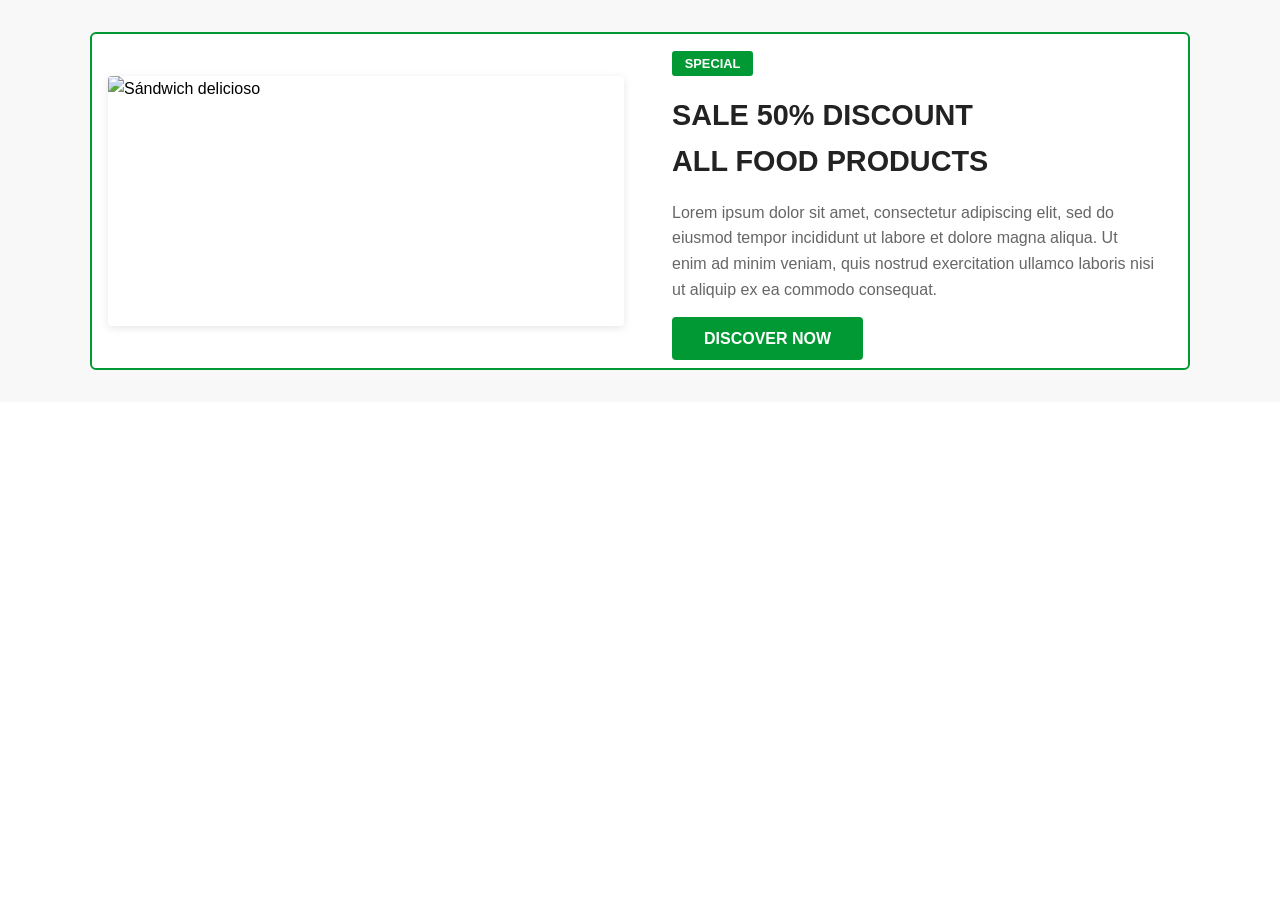
==== oferta.html @ e2a497be "Oferta especial y parte final de michelle" ====
<!DOCTYPE html>
<html lang="es">
<head>
  <meta charset="UTF-8">
  <meta name="viewport" content="width=device-width, initial-scale=1.0">
  <title>Oferta Especial</title>
  <link rel="stylesheet" href="oferta.css">
</head>
<body>

<section class="seccion-oferta">
  <div class="oferta-contenedor">
    <div class="oferta-imagen">
      <img src="https://images.pexels.com/photos/566566/pexels-photo-566566.jpeg?auto=compress&cs=tinysrgb&w=600" alt="Sándwich delicioso">
    </div>
    <div class="oferta-texto">
      <span class="etiqueta-especial">Special</span>
      <h2>SALE 50% DISCOUNT<br>ALL FOOD PRODUCTS</h2>
      <p>Lorem ipsum dolor sit amet, consectetur adipiscing elit, sed do eiusmod tempor incididunt ut labore et dolore magna aliqua. Ut enim ad minim veniam, quis nostrud exercitation ullamco laboris nisi ut aliquip ex ea commodo consequat.</p>
      <a href="#" class="boton-verde">DISCOVER NOW</a>
    </div>
  </div>
</section>

</body>
</html>
---- oferta.css ----
* {
  margin: 0;
  padding: 0;
  box-sizing: border-box;
  font-family: Arial, sans-serif;
}

body {
  background-color: #fff;
  line-height: 1.6;
}

img {
  width: 100%;
  height: 100%;
  object-fit: cover;
  display: block;
}

.seccion-oferta {
  background-color: #f8f8f8;
  padding: 2rem 1rem;
}

.oferta-contenedor {
  max-width: 1100px;
  margin: 0 auto;
  display: grid;
  grid-template-columns: 1fr;
  gap: 2rem;
  align-items: center;
  border: 2px solid #009933;
  border-radius: 6px;
  padding: 1rem;
  background: #fff;
}

.oferta-imagen img {
  border-radius: 4px;
  box-shadow: 0 2px 8px rgba(0,0,0,0.1);
  height: 250px;
}

.oferta-texto {
  text-align: left;
  padding: 0 1rem;
}

.etiqueta-especial {
  background-color: #009933;
  color: white;
  font-size: 0.8rem;
  padding: 0.3rem 0.8rem;
  border-radius: 3px;
  text-transform: uppercase;
  font-weight: bold;
}

.oferta-texto h2 {
  font-size: 1.8rem;
  margin: 1rem 0;
  color: #222;
}

.oferta-texto p {
  color: #666;
  margin-bottom: 1.5rem;
}

.boton-verde {
  background-color: #009933;
  color: white;
  padding: 0.8rem 2rem;
  text-decoration: none;
  border-radius: 4px;
  font-weight: bold;
  transition: background 0.3s;
}

.boton-verde:hover {
  background-color: #007a29;
}

@media (min-width: 768px) {
  .oferta-contenedor {
    grid-template-columns: 1fr 1fr;
  }
}
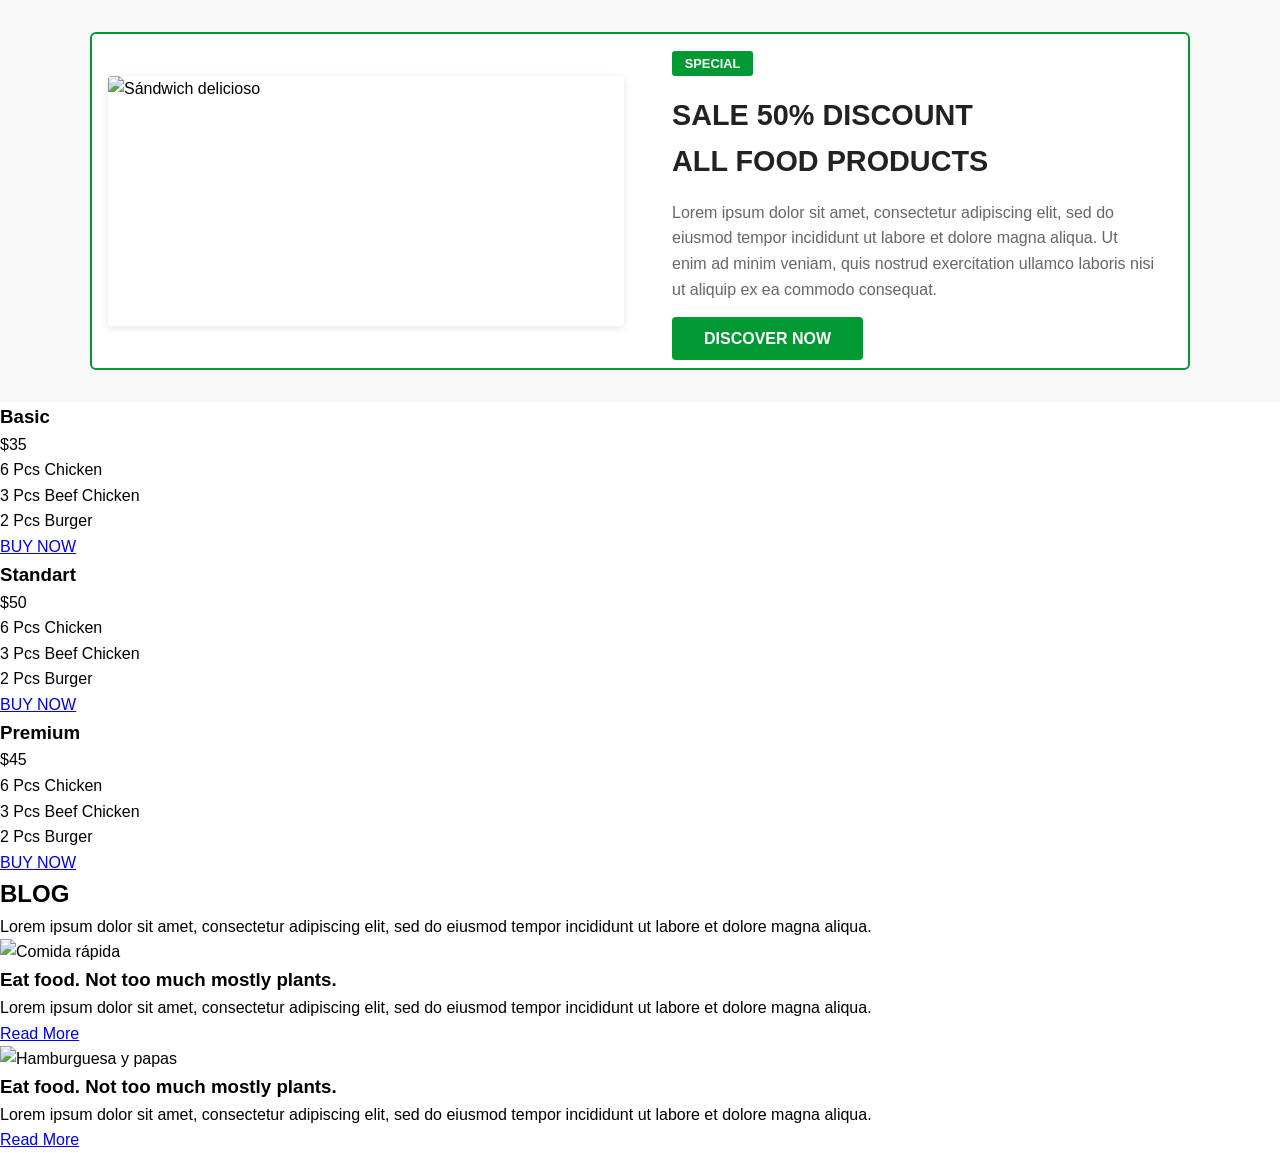
==== commit 1d3ccad6: "Combinamos páginas en una sola" ====
--- a/oferta.html
+++ b/oferta.html
@@ -22,5 +22,78 @@
   </div>
 </section>
 
+<!-- Debe ir sección de planes -->
+
+<section class="seccion-planes">
+  <div class="planes-contenedor">
+    <div class="plan">
+      <div class="plan-header">
+        <h3 class="plan-nombre">Basic</h3>
+        <p class="plan-precio">$35</p>
+      </div>
+      <div class="plan-body">
+        <ul>
+          <li>6 Pcs Chicken</li>
+          <li>3 Pcs Beef Chicken</li>
+          <li>2 Pcs Burger</li>
+        </ul>
+        <a href="#" class="plan-boton">BUY NOW</a>
+      </div>
+    </div>
+
+    <div class="plan">
+      <div class="plan-header">
+        <h3 class="plan-nombre">Standart</h3>
+        <p class="plan-precio">$50</p>
+      </div>
+      <div class="plan-body">
+        <ul>
+          <li>6 Pcs Chicken</li>
+          <li>3 Pcs Beef Chicken</li>
+          <li>2 Pcs Burger</li>
+        </ul>
+        <a href="#" class="plan-boton">BUY NOW</a>
+      </div>
+    </div>
+
+    <div class="plan destacado">
+      <div class="plan-header">
+        <h3 class="plan-nombre">Premium</h3>
+        <p class="plan-precio">$45</p>
+      </div>
+      <div class="plan-body">
+        <ul>
+          <li>6 Pcs Chicken</li>
+          <li>3 Pcs Beef Chicken</li>
+          <li>2 Pcs Burger</li>
+        </ul>
+        <a href="#" class="plan-boton">BUY NOW</a>
+      </div>
+    </div>
+  </div>
+</section>
+
+
+<section class="seccion-blog">
+  <h2>BLOG</h2>
+  <p class="texto-intro">Lorem ipsum dolor sit amet, consectetur adipiscing elit, sed do eiusmod tempor incididunt ut labore et dolore magna aliqua.</p>
+  
+  <div class="blog-contenedor">
+    <div class="blog-entrada">
+      <img src="https://images.unsplash.com/photo-1568901346375-23c9450c58cd?ixlib=rb-4.0.3&auto=format&fit=crop&w=500&q=80" alt="Comida rápida">
+      <h3>Eat food. Not too much mostly plants.</h3>
+      <p>Lorem ipsum dolor sit amet, consectetur adipiscing elit, sed do eiusmod tempor incididunt ut labore et dolore magna aliqua.</p>
+      <a href="#" class="boton-verde-small">Read More</a>
+    </div>
+
+    <div class="blog-entrada">
+      <img src="https://images.pexels.com/photos/4676408/pexels-photo-4676408.jpeg?auto=compress&w=600" alt="Hamburguesa y papas">
+      <h3>Eat food. Not too much mostly plants.</h3>
+      <p>Lorem ipsum dolor sit amet, consectetur adipiscing elit, sed do eiusmod tempor incididunt ut labore et dolore magna aliqua.</p>
+      <a href="#" class="boton-verde-small">Read More</a>
+    </div>
+  </div>
+</section>
+
 </body>
 </html>
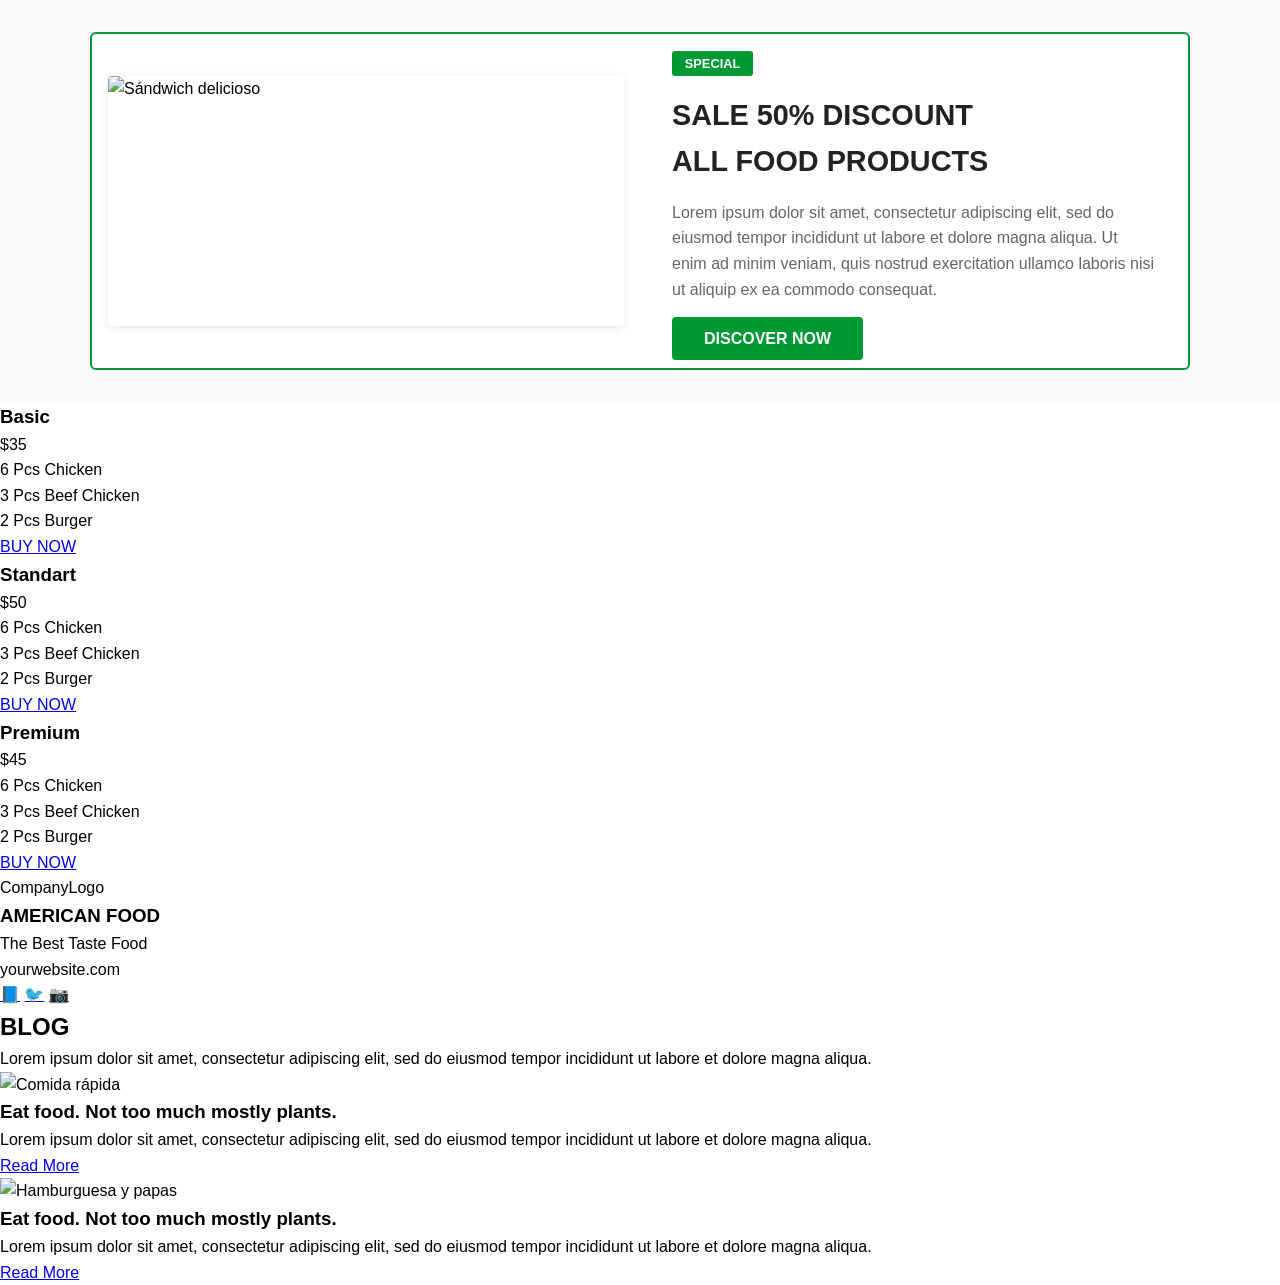
==== commit 1d49d04c: "unimos footer a página oferta" ====
--- a/oferta.html
+++ b/oferta.html
@@ -73,6 +73,24 @@
   </div>
 </section>
 
+<footer class="pie-pagina">
+  <div class="pie-contenedor">
+    <div class="logo-pie">
+      <span>CompanyLogo</span>
+    </div>
+    <div class="texto-pie">
+      <h3>AMERICAN FOOD</h3>
+      <p>The Best Taste Food</p>
+      <p class="web">yourwebsite.com</p>
+    </div>
+    <div class="iconos-pie">
+      <a href="#">📘</a>
+      <a href="#">🐦</a>
+      <a href="#">📷</a>
+    </div>
+  </div>
+</footer>
+
 
 <section class="seccion-blog">
   <h2>BLOG</h2>
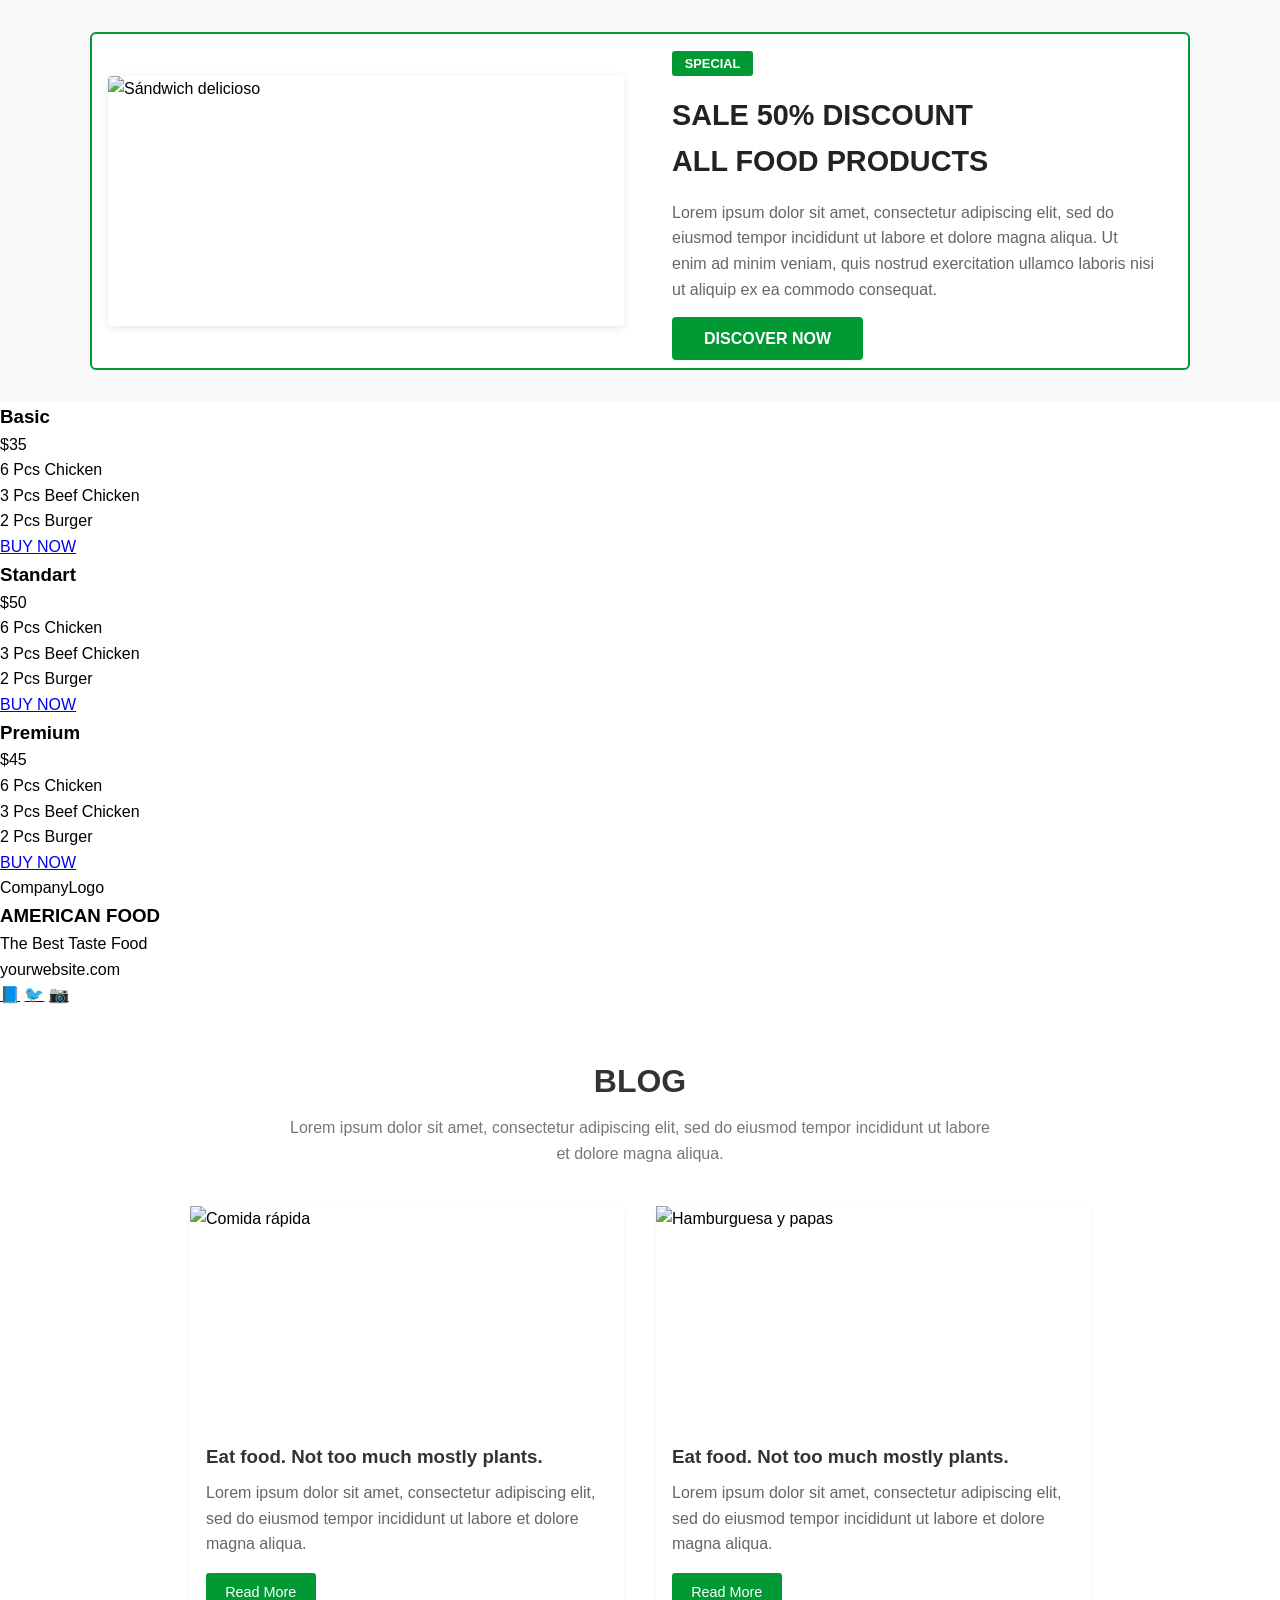
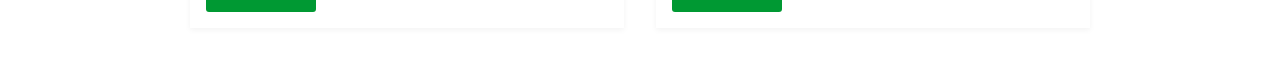
==== commit 07a20563: "actualizamos css de blog" ====
--- a/oferta.html
+++ b/oferta.html
@@ -5,6 +5,7 @@
   <meta name="viewport" content="width=device-width, initial-scale=1.0">
   <title>Oferta Especial</title>
   <link rel="stylesheet" href="oferta.css">
+  <link rel="stylesheet" href="blog.css">
 </head>
 <body>
 
--- a/blog.css
+++ b/blog.css
@@ -0,0 +1,86 @@
+* {
+  margin: 0;
+  padding: 0;
+  box-sizing: border-box;
+  font-family: Arial, sans-serif;
+}
+
+body {
+  background-color: #fff;
+  line-height: 1.6;
+}
+
+img {
+  width: 100%;
+  height: 100%;
+  object-fit: cover;
+  display: block;
+}
+
+.seccion-blog {
+  padding: 3rem 1rem;
+  text-align: center;
+}
+
+.seccion-blog h2 {
+  font-size: 2rem;
+  color: #333;
+  margin-bottom: 0.5rem;
+}
+
+.texto-intro {
+  color: #777;
+  max-width: 700px;
+  margin: 0 auto 2.5rem;
+}
+
+.blog-contenedor {
+  max-width: 900px;
+  margin: 0 auto;
+  display: grid;
+  grid-template-columns: 1fr;
+  gap: 2rem;
+}
+
+.blog-entrada {
+  text-align: left;
+  background: #fff;
+  overflow: hidden;
+  box-shadow: 0 2px 6px rgba(0,0,0,0.05);
+}
+
+.blog-entrada img {
+  height: 220px;
+}
+
+.blog-entrada h3 {
+  padding: 1rem 1rem 0.5rem;
+  color: #333;
+}
+
+.blog-entrada p {
+  padding: 0 1rem 1rem;
+  color: #666;
+}
+
+.boton-verde-small {
+  display: inline-block;
+  margin: 0 1rem 1rem;
+  padding: 0.5rem 1.2rem;
+  background-color: #009933;
+  color: white;
+  text-decoration: none;
+  border-radius: 3px;
+  font-size: 0.9rem;
+  transition: background 0.3s;
+}
+
+.boton-verde-small:hover {
+  background-color: #007a29;
+}
+
+@media (min-width: 768px) {
+  .blog-contenedor {
+    grid-template-columns: repeat(2, 1fr);
+  }
+}
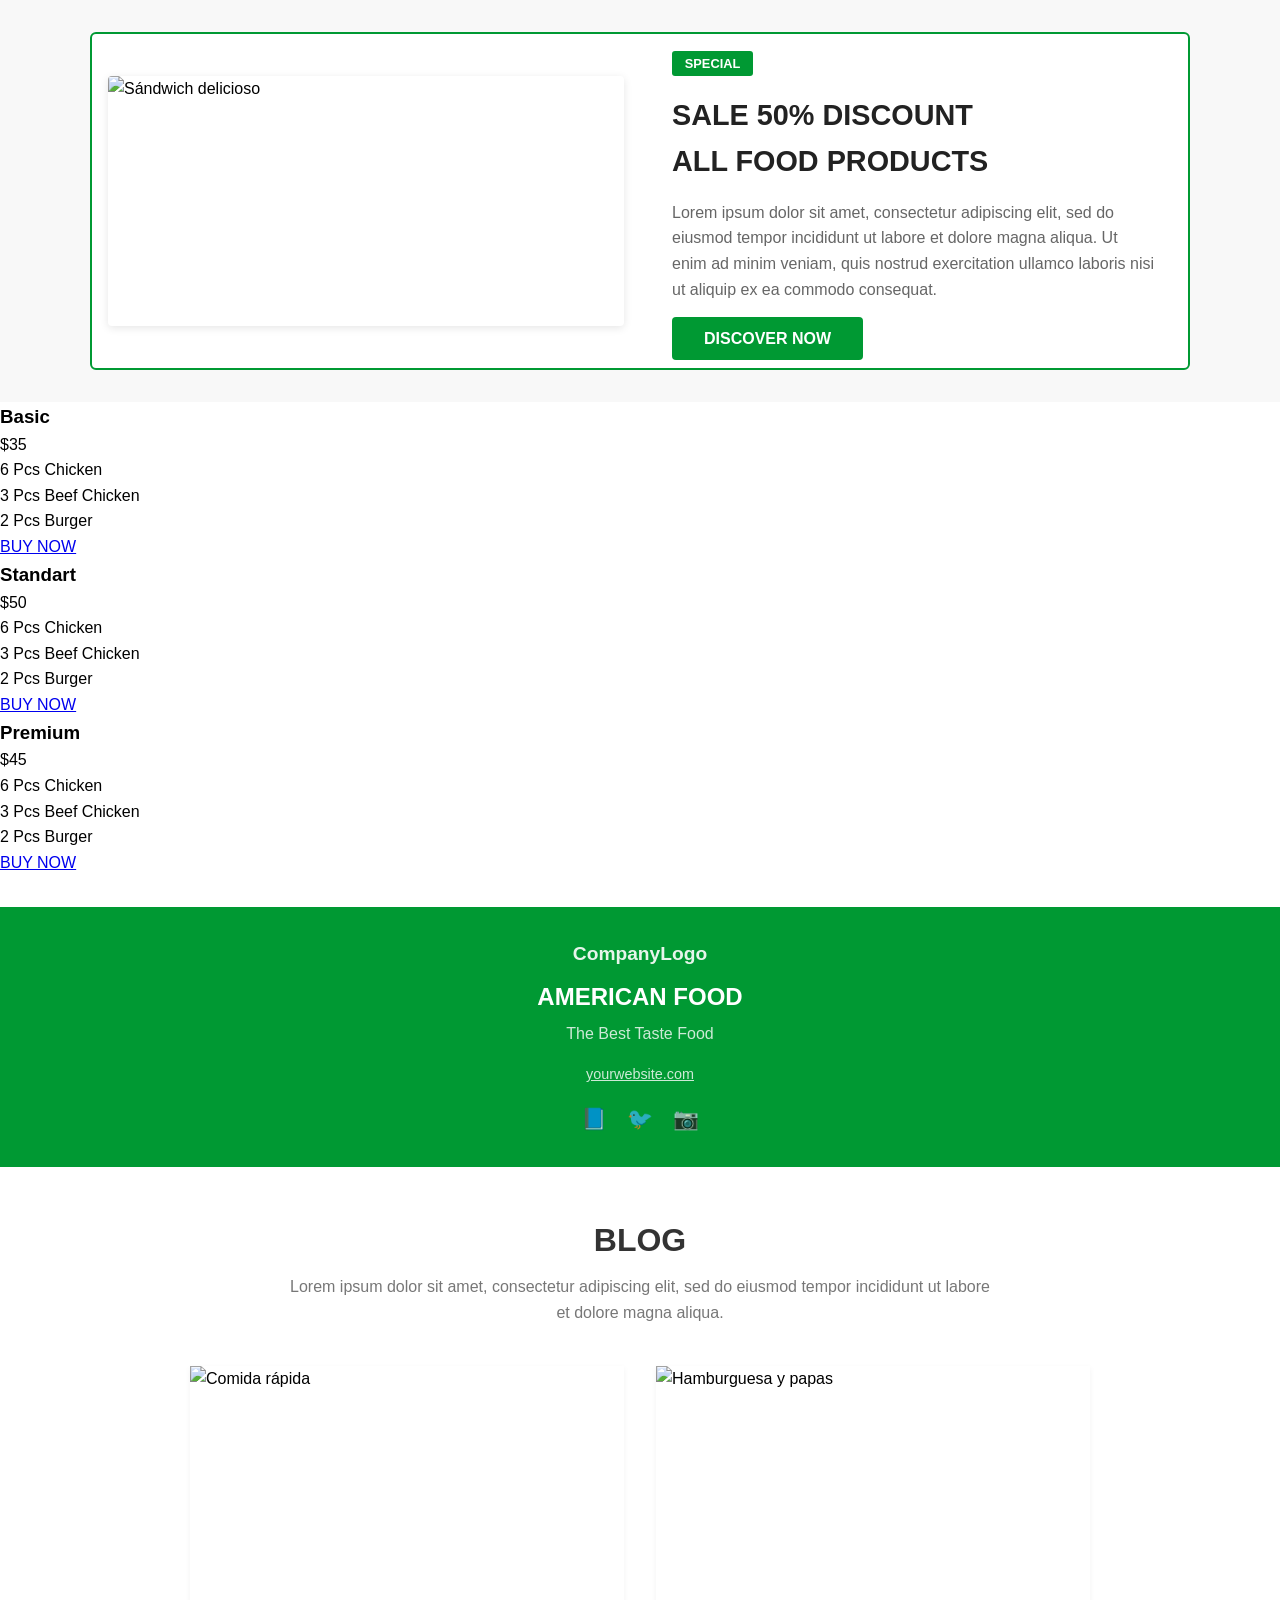
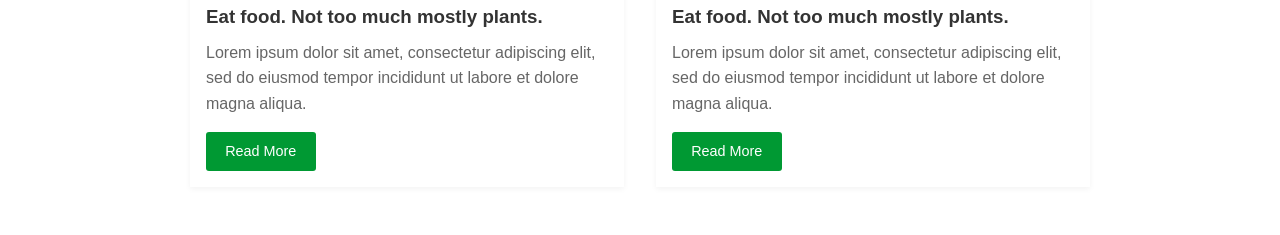
==== commit 3db4791b: "actualizamos css de pie de página" ====
--- a/oferta.html
+++ b/oferta.html
@@ -6,6 +6,7 @@
   <title>Oferta Especial</title>
   <link rel="stylesheet" href="oferta.css">
   <link rel="stylesheet" href="blog.css">
+  <link rel="stylesheet" href="pie-pagina.css">
 </head>
 <body>
 
--- a/pie-pagina.css
+++ b/pie-pagina.css
@@ -0,0 +1,66 @@
+* {
+  margin: 0;
+  padding: 0;
+  box-sizing: border-box;
+  font-family: Arial, sans-serif;
+}
+
+body {
+  background-color: #fff;
+  line-height: 1.6;
+}
+
+img {
+  width: 100%;
+  height: 100%;
+  object-fit: cover;
+  display: block;
+}
+
+.pie-pagina {
+  background-color: #009933;
+  color: white;
+  padding: 2rem 1rem;
+  text-align: center;
+  margin-top: 2rem;
+}
+
+.pie-contenedor {
+  max-width: 800px;
+  margin: 0 auto;
+}
+
+.logo-pie {
+  font-size: 1.2rem;
+  font-weight: bold;
+  margin-bottom: 0.5rem;
+  opacity: 0.9;
+}
+
+.texto-pie h3 {
+  font-size: 1.5rem;
+  margin-bottom: 0.3rem;
+}
+
+.texto-pie p {
+  opacity: 0.8;
+  margin-bottom: 1rem;
+}
+
+.web {
+  font-size: 0.9rem;
+  text-decoration: underline;
+}
+
+.iconos-pie a {
+  color: white;
+  font-size: 1.3rem;
+  margin: 0 0.5rem;
+  text-decoration: none;
+  opacity: 0.8;
+  transition: opacity 0.3s;
+}
+
+.iconos-pie a:hover {
+  opacity: 1;
+}
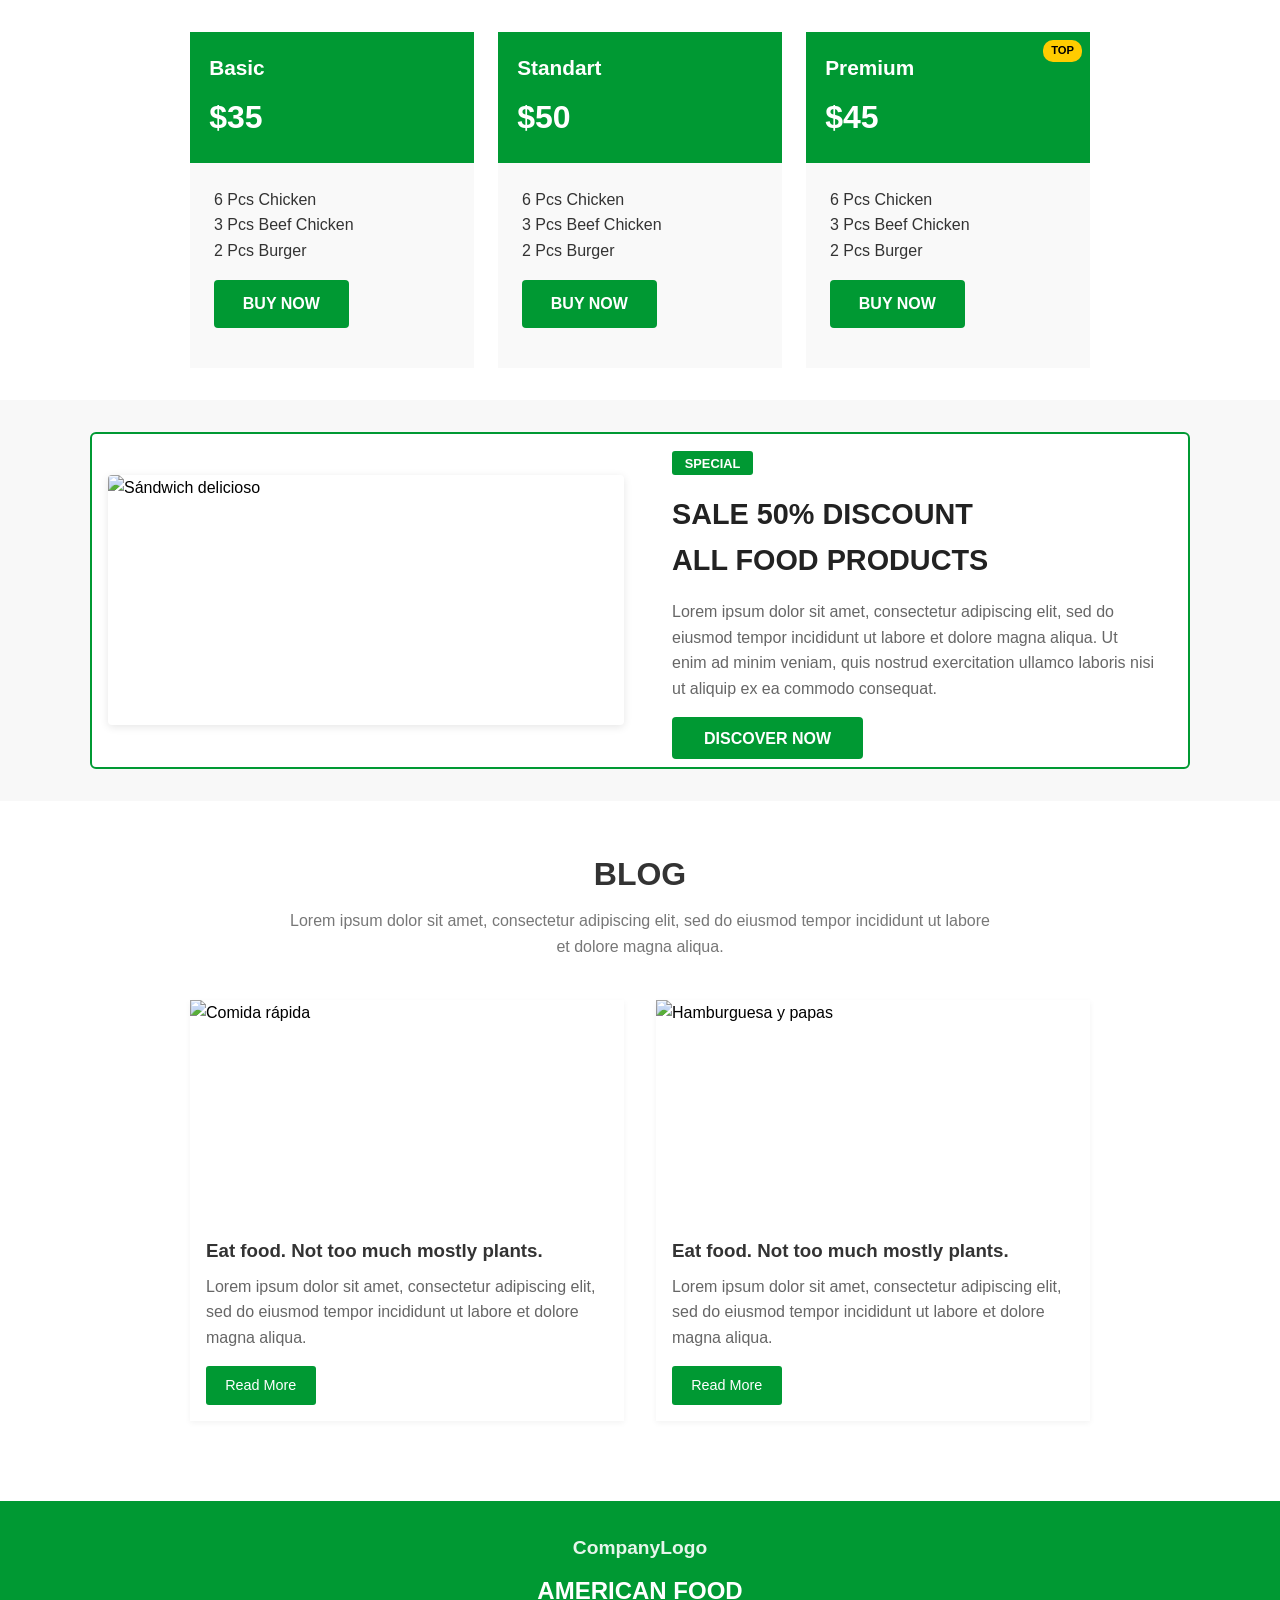
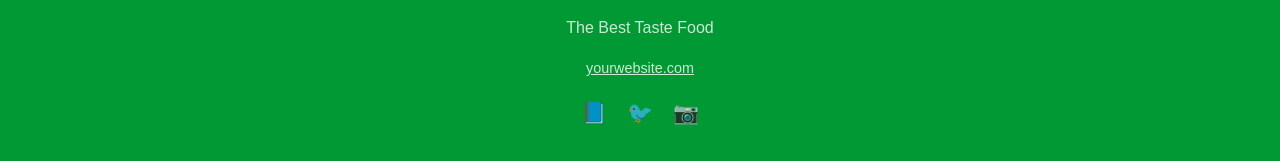
==== commit ec7fd601: "actualizamos todos los estilos" ====
--- a/oferta.html
+++ b/oferta.html
@@ -7,26 +7,11 @@
   <link rel="stylesheet" href="oferta.css">
   <link rel="stylesheet" href="blog.css">
   <link rel="stylesheet" href="pie-pagina.css">
+  <link rel="stylesheet" href="planes.css">
 </head>
 <body>
 
-<section class="seccion-oferta">
-  <div class="oferta-contenedor">
-    <div class="oferta-imagen">
-      <img src="https://images.pexels.com/photos/566566/pexels-photo-566566.jpeg?auto=compress&cs=tinysrgb&w=600" alt="Sándwich delicioso">
-    </div>
-    <div class="oferta-texto">
-      <span class="etiqueta-especial">Special</span>
-      <h2>SALE 50% DISCOUNT<br>ALL FOOD PRODUCTS</h2>
-      <p>Lorem ipsum dolor sit amet, consectetur adipiscing elit, sed do eiusmod tempor incididunt ut labore et dolore magna aliqua. Ut enim ad minim veniam, quis nostrud exercitation ullamco laboris nisi ut aliquip ex ea commodo consequat.</p>
-      <a href="#" class="boton-verde">DISCOVER NOW</a>
-    </div>
-  </div>
-</section>
-
-<!-- Debe ir sección de planes -->
-
-<section class="seccion-planes">
+  <section class="seccion-planes">
   <div class="planes-contenedor">
     <div class="plan">
       <div class="plan-header">
@@ -75,23 +60,21 @@
   </div>
 </section>
 
-<footer class="pie-pagina">
-  <div class="pie-contenedor">
-    <div class="logo-pie">
-      <span>CompanyLogo</span>
+<section class="seccion-oferta">
+  <div class="oferta-contenedor">
+    <div class="oferta-imagen">
+      <img src="https://images.pexels.com/photos/566566/pexels-photo-566566.jpeg?auto=compress&cs=tinysrgb&w=600" alt="Sándwich delicioso">
     </div>
-    <div class="texto-pie">
-      <h3>AMERICAN FOOD</h3>
-      <p>The Best Taste Food</p>
-      <p class="web">yourwebsite.com</p>
-    </div>
-    <div class="iconos-pie">
-      <a href="#">📘</a>
-      <a href="#">🐦</a>
-      <a href="#">📷</a>
+    <div class="oferta-texto">
+      <span class="etiqueta-especial">Special</span>
+      <h2>SALE 50% DISCOUNT<br>ALL FOOD PRODUCTS</h2>
+      <p>Lorem ipsum dolor sit amet, consectetur adipiscing elit, sed do eiusmod tempor incididunt ut labore et dolore magna aliqua. Ut enim ad minim veniam, quis nostrud exercitation ullamco laboris nisi ut aliquip ex ea commodo consequat.</p>
+      <a href="#" class="boton-verde">DISCOVER NOW</a>
     </div>
   </div>
-</footer>
+</section>
+
+<!-- Debe ir sección de planes -->
 
 
 <section class="seccion-blog">
@@ -115,5 +98,23 @@
   </div>
 </section>
 
+<footer class="pie-pagina">
+  <div class="pie-contenedor">
+    <div class="logo-pie">
+      <span>CompanyLogo</span>
+    </div>
+    <div class="texto-pie">
+      <h3>AMERICAN FOOD</h3>
+      <p>The Best Taste Food</p>
+      <p class="web">yourwebsite.com</p>
+    </div>
+    <div class="iconos-pie">
+      <a href="#">📘</a>
+      <a href="#">🐦</a>
+      <a href="#">📷</a>
+    </div>
+  </div>
+</footer>
+
 </body>
 </html>
--- a/planes.css
+++ b/planes.css
@@ -0,0 +1,102 @@
+* {
+  margin: 0;
+  padding: 0;
+  box-sizing: border-box;
+  font-family: Arial, sans-serif;
+}
+
+body {
+  background-color: #fff;
+  line-height: 1.6;
+}
+
+img {
+  width: 100%;
+  height: 100%;
+  object-fit: cover;
+  display: block;
+}
+
+.seccion-planes {
+  padding: 2rem 1rem;
+}
+
+.planes-contenedor {
+  max-width: 900px;
+  margin: 0 auto;
+  display: grid;
+  grid-template-columns: 1fr;
+  gap: 1.5rem;
+}
+
+.plan-header {
+  background-color: #009933;
+  color: white;
+  padding: 1.2rem;
+  position: relative;
+  transition: background 0.3s ease;
+}
+
+.plan:hover .plan-header {
+  background-color: #007a29;
+}
+
+.plan.destacado .plan-header::after {
+  content: "TOP";
+  position: absolute;
+  top: 8px;
+  right: 8px;
+  background: #ffcc00;
+  color: #000;
+  font-size: 0.7rem;
+  font-weight: bold;
+  padding: 2px 8px;
+  border-radius: 10px;
+}
+
+.plan-nombre {
+  font-size: 1.3rem;
+  margin-bottom: 0.5rem;
+}
+
+.plan-precio {
+  font-size: 2rem;
+  font-weight: bold;
+}
+
+.plan-body {
+  padding: 1.5rem;
+  background-color: #f9f9f9;
+  transition: background 0.3s ease;
+}
+
+.plan:hover .plan-body {
+  background-color: #e8f5e9;
+}
+
+.plan-body ul {
+  list-style: none;
+  color: #333;
+}
+
+.plan-boton {
+  display: inline-block;
+  margin: 1rem 0;
+  padding: 0.7rem 1.8rem;
+  background-color: #009933;
+  color: white;
+  text-decoration: none;
+  border-radius: 4px;
+  font-weight: bold;
+  transition: background 0.2s;
+}
+
+.plan-boton:hover {
+  background-color: #007a29;
+}
+
+@media (min-width: 768px) {
+  .planes-contenedor {
+    grid-template-columns: repeat(3, 1fr);
+  }
+}
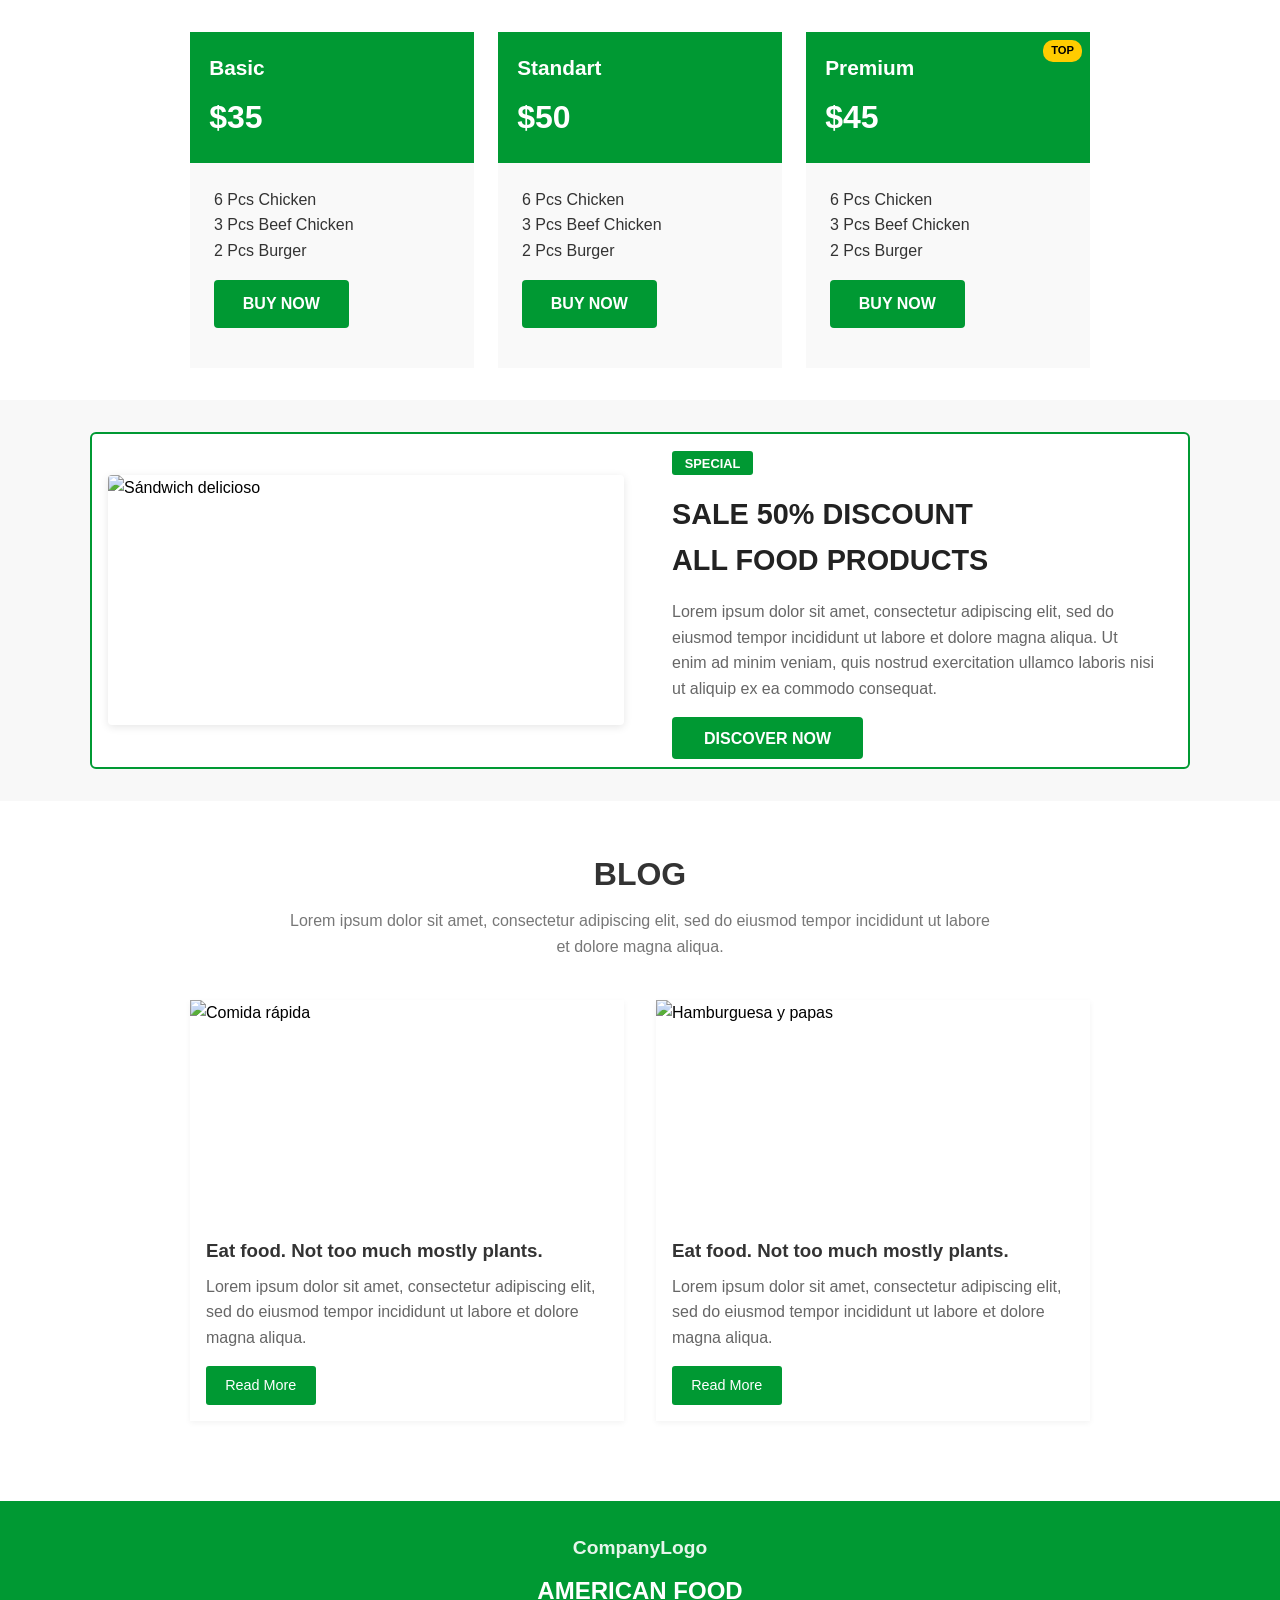
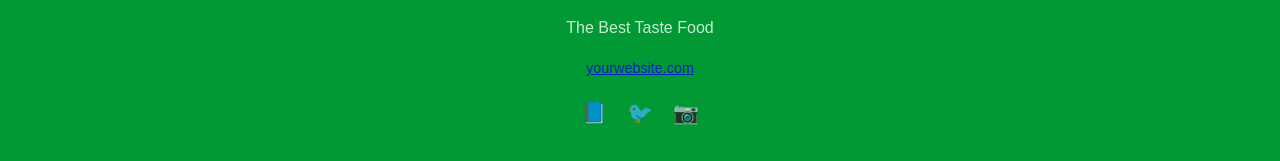
==== commit bdf8b600: "terminamos sección" ====
--- a/oferta.html
+++ b/oferta.html
@@ -106,7 +106,7 @@
     <div class="texto-pie">
       <h3>AMERICAN FOOD</h3>
       <p>The Best Taste Food</p>
-      <p class="web">yourwebsite.com</p>
+      <p class="web"><a href="index.html">yourwebsite.com</a></p>
     </div>
     <div class="iconos-pie">
       <a href="#">📘</a>
